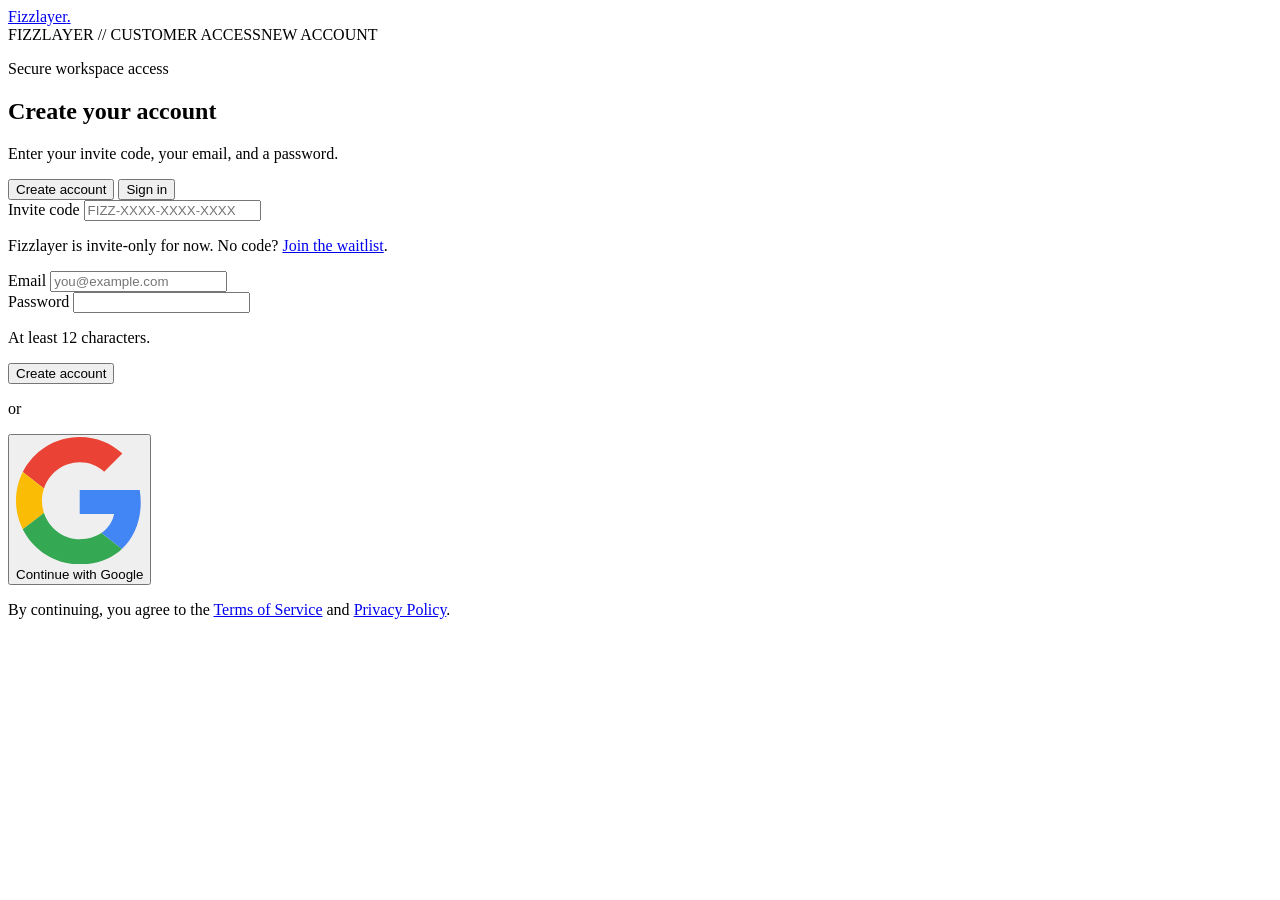
==== public/app.html @ 7a4fb1a0 "Harden Supabase ownership, authentication, and API security" ====
<!doctype html>
<html lang="en">
<head>
  <meta charset="utf-8">
  <meta name="viewport" content="width=device-width, initial-scale=1">
  <meta name="theme-color" content="#0b1722">
  <title>Sign in · Fizzlayer</title>
  <link rel="preconnect" href="https://fonts.googleapis.com">
  <link rel="preconnect" href="https://fonts.gstatic.com" crossorigin>
  <link href="https://fonts.googleapis.com/css2?family=VT323&display=swap" rel="stylesheet">
  <link rel="stylesheet" href="/sky.css">
  <link rel="stylesheet" href="/app.css">
  <link rel="stylesheet" href="/dashboard.css">
  <link rel="stylesheet" href="/voice-clips.css">
  <script src="/sensor-kinds.js" defer></script>
  <script src="/passkey.js" defer></script>
  <script src="/app.js" defer></script>
  <script src="/voice-clips.js" defer></script>
  <script src="/dashboard.js" defer></script>
  <script src="/voice-chat.js" defer></script>
</head>
<body>
  <div class="pixel-sky" aria-hidden="true">
    <span class="shooting-star shooting-star-one"></span>
    <span class="shooting-star shooting-star-two"></span>
    <span class="shooting-star shooting-star-three"></span>
  </div>
  <main class="shell">
    <a class="brand" href="/" aria-label="Fizzlayer home">Fizzlayer<span>.</span></a>
    <section class="panel" id="account-panel" aria-labelledby="auth-title">
      <div class="panel-top"><span>FIZZLAYER // CUSTOMER ACCESS</span><span id="step-label">NEW ACCOUNT</span></div>
      <div id="auth">
        <p class="eyebrow">Secure workspace access</p>
        <h1 id="auth-title">Create your account</h1>
        <p class="intro" id="auth-intro" aria-live="polite">Enter your invite code, your email, and a password.</p>
        <div class="mode-switch" id="mode-switch" role="group" aria-label="Account action">
          <button type="button" id="create-mode" class="selected" aria-pressed="true">Create account</button>
          <button type="button" id="sign-in-mode" aria-pressed="false">Sign in</button>
        </div>
        <form id="account-form" novalidate>
          <div id="invite-wrap">
            <label for="invite">Invite code</label>
            <input id="invite" name="invite" type="text" autocomplete="off" autocapitalize="characters" spellcheck="false" maxlength="32" required placeholder="FIZZ-XXXX-XXXX-XXXX" aria-describedby="invite-help">
            <p class="hint" id="invite-help">Fizzlayer is invite-only for now. No code? <a href="/">Join the waitlist</a>.</p>
          </div>
          <div id="email-wrap">
            <label for="email">Email</label>
            <input id="email" name="email" type="email" inputmode="email" autocomplete="email" autocapitalize="none" spellcheck="false" maxlength="254" required placeholder="you@example.com">
          </div>
          <div id="password-wrap">
            <label for="password">Password</label>
            <input id="password" name="password" type="password" autocomplete="new-password" minlength="12" maxlength="72" required aria-describedby="password-help">
            <p class="hint" id="password-help">At least 12 characters.</p>
          </div>
          <p class="error" id="form-error" role="alert" hidden></p>
          <div class="actions" id="form-actions">
            <button class="text-button" type="button" id="forgot" hidden>Forgot password?</button>
            <button class="primary" type="submit" id="continue">Create account</button>
          </div>
        </form>
        <div class="email-sent" id="email-sent" hidden>
          <button class="secondary" type="button" id="resend">Resend email</button>
          <button class="text-button" type="button" id="back-to-sign-in">Back to sign in</button>
        </div>
        <div class="oauth" id="oauth">
          <p class="oauth-divider"><span>or</span></p>
          <button class="secondary google-button" type="button" id="google"><span class="google-logo" aria-hidden="true"><svg viewBox="0 0 48 48" xmlns="http://www.w3.org/2000/svg"><path fill="#EA4335" d="M24 9.5c3.54 0 6.71 1.22 9.21 3.6l6.85-6.85C35.9 2.38 30.47 0 24 0 14.62 0 6.51 5.38 2.56 13.22l7.98 6.19C12.43 13.72 17.74 9.5 24 9.5z"/><path fill="#4285F4" d="M46.98 24.55c0-1.57-.15-3.09-.38-4.55H24v9.02h12.94c-.58 2.96-2.26 5.48-4.78 7.18l7.73 6c4.51-4.18 7.09-10.36 7.09-17.65z"/><path fill="#FBBC05" d="M10.53 28.59c-.48-1.45-.76-2.99-.76-4.59s.27-3.14.76-4.59l-7.98-6.19C.92 16.46 0 20.12 0 24c0 3.88.92 7.54 2.56 10.78l7.97-6.19z"/><path fill="#34A853" d="M24 48c6.48 0 11.93-2.13 15.89-5.81l-7.73-6c-2.15 1.45-4.92 2.3-8.16 2.3-6.26 0-11.57-4.22-13.47-9.91l-7.98 6.19C6.51 42.62 14.62 48 24 48z"/></svg></span><span id="google-label">Continue with Google</span></button>
          <button class="secondary passkey-button" type="button" id="passkey" hidden>Sign in with a passkey</button>
        </div>
        <p class="legal-note">By continuing, you agree to the <a href="/terms.html">Terms of Service</a> and <a href="/privacy.html">Privacy Policy</a>.</p>
      </div>
    </section>
    <section class="setup-screen" id="setup" aria-labelledby="setup-title" hidden>
      <header class="setup-bar">
        <span>FIZZLAYER // SENSOR SETUP</span>
        <div class="setup-account"><span id="setup-username"></span><button class="setup-sign-out" id="sign-out" type="button">Sign out</button></div>
      </header>
      <div class="agent-guide">
        <div class="agent-stage" aria-hidden="true">
          <div class="agent-halo"></div>
          <img class="agent-mascot" src="/fizz-agent.svg" alt="">
        </div>
        <p>YOUR AGENT // FIZZ</p>
      </div>
      <p class="setup-intro" id="setup-loading" role="status" hidden>Loading your setup...</p>
      <div id="sensor-question">
        <p class="setup-eyebrow">01 / GIVE FIZZ ITS SENSES</p>
        <h1 class="setup-title" id="setup-title" tabindex="-1">What type of sensors do you want to give Fizz?</h1>
        <p class="setup-intro">Choose any sensors you want. Tap a selected card to remove it.</p>
        <div class="sensor-grid" role="group" aria-label="Sensor types">
          <button class="sensor-card" type="button" data-kind="water"></button>
          <button class="sensor-card" type="button" data-kind="gas"></button>
          <button class="sensor-card" type="button" data-kind="radio"></button>
          <button class="sensor-card" type="button" data-kind="temperature"></button>
          <button class="sensor-card" type="button" data-kind="pressure"></button>
          <button class="sensor-card" type="button" data-kind="humidity"></button>
          <button class="sensor-card" type="button" data-kind="sound"></button>
          <button class="sensor-card" type="button" data-kind="phone"></button>
          <button class="sensor-card" type="button" data-kind="custom"></button>
        </div>
        <p class="selection-status" id="selection-status" role="status" aria-live="polite">No sensors selected yet</p>
        <button class="primary setup-start" id="setup-start" type="button" disabled>Start with sample data <span aria-hidden="true">→</span></button>
        <p class="selection-note">Your choices save automatically. Fizz will help you connect real sensors later.</p>
      </div>
      <p class="setup-error" id="setup-error" role="alert" hidden></p>
      <button class="secondary setup-retry" id="setup-retry" type="button" hidden>Try again</button>
    </section>
    <section class="dashboard" id="dashboard" aria-labelledby="dashboard-title" hidden>
      <header class="dashboard-bar"><a class="dashboard-logo" href="/">Fizzlayer<span>.</span></a><nav aria-label="Workspace"><a class="active" href="/app.html">Overview</a><a href="/sensors.html">Sensors</a><a href="/agents.html">Agents</a><a href="/settings.html">Settings</a></nav><div class="dashboard-account"><span id="dashboard-username"></span><button type="button" id="dashboard-sign-out">Sign out</button></div></header>
      <div class="dashboard-heading"><div><p class="setup-eyebrow">YOUR PHYSICAL WORLD, LIVE</p><h1 id="dashboard-title">Fizz is listening.</h1><p id="dashboard-subtitle">Your sensors are ready.</p></div><img src="/fizz-agent.svg" alt="" aria-hidden="true"></div>
      <div class="dashboard-grid">
        <div class="dashboard-main"><section class="dash-panel" aria-labelledby="live-title"><div class="section-heading"><div><p class="setup-eyebrow">01 / LIVE SIGNALS</p><h2 id="live-title">Sensors</h2></div><a href="/sensors.html">Manage sensors →</a></div><div class="live-sensors" id="live-sensors"></div><p class="dashboard-empty" id="live-empty" hidden>No sensors yet. <a href="/sensors.html">Add one</a> to start.</p></section>
          <section class="dash-panel voice-clips-panel" id="voice-clips-panel" aria-labelledby="voice-clips-title" hidden>
            <div class="section-heading"><div><p class="setup-eyebrow">VOICE FROM YOUR PHONE</p><h2 id="voice-clips-title">Voice clips</h2></div></div>
            <p class="voice-clips-status" id="voice-clips-status" role="status"></p>
            <div class="voice-clips-list" id="voice-clips-list"></div>
          </section>
          <section class="dash-panel alerts-panel" aria-labelledby="alerts-title"><div class="section-heading"><div><p class="setup-eyebrow">02 / WATCH LIST</p><h2 id="alerts-title">Alerts</h2></div><p class="alert-summary" id="alert-summary"></p></div><div id="dashboard-alerts" class="alert-list"></div><form id="quick-alert" class="quick-alert"><label for="alert-sensor">Create a threshold alert</label><div class="quick-alert-fields"><select id="alert-sensor" required aria-label="Sensor"></select><input id="alert-metric" required placeholder="Metric e.g. temperature_c" aria-label="Metric"><select id="alert-operator" aria-label="Condition"><option value="gt">above</option><option value="gte">at or above</option><option value="lt">below</option><option value="lte">at or below</option></select><input id="alert-threshold" type="number" step="any" required placeholder="Value" aria-label="Threshold"><input id="alert-unit" placeholder="Unit (optional)" aria-label="Unit"><button type="submit" class="primary">Add alert</button></div><div class="quick-alert-notify"><label for="alert-notify">Also reach me by</label><select id="alert-notify"><option value="none">Dashboard only</option><option value="call">Phone call</option></select><input id="alert-phone" type="tel" inputmode="tel" autocomplete="tel" placeholder="US phone e.g. (415) 555-0123" aria-label="US phone number" hidden></div><p class="form-message" id="alert-message" role="status"></p></form></section></div>
        <section class="dash-panel chat-panel" aria-labelledby="chat-title"><div class="section-heading"><div><p class="setup-eyebrow">03 / TALK TO FIZZ</p><h2 id="chat-title">Ask your agent</h2></div><svg class="chat-avatar" viewBox="0 0 80 80" xmlns="http://www.w3.org/2000/svg" aria-hidden="true" shape-rendering="crispEdges"><g class="tentacle-left" fill="#599cb5"><path d="M22 52h10v10h-3v8h-8v-5h-3v-6h4z"/><path d="M43 54h9v11h-3v6h-8v-5h-3v-7h5z"/></g><g class="tentacle-right" fill="#80d7e9"><path d="M32 55h9v9h-3v8h-8v-6h-3v-7h5z"/><path d="M53 52h8v8h-3v9h-8v-6h-3v-7h6z"/></g><path fill="#387991" d="M24 10h32v3h8v5h5v8h3v23h-3v7h-5v5h-8v3H24v-3h-8v-5h-5v-7H8V26h3v-8h5v-5h8z"/><path fill="#a9eaf7" d="M24 13h32v3h8v5h4v8h3v17h-3v8h-5v5h-8v3H25v-3h-8v-5h-5v-8H9V29h3v-8h5v-5h7z"/><path fill="#d8f9ff" d="M24 16h25v3H22v3h-5v5h-4v13h-1V29h3v-8h6v-3h3z"/><path fill="#82d4e9" d="M61 25h5v6h3v15h-3v7h-5v5h-8v3H30v-3h23v-3h8v-5h4v-8h2V31h-6z"/><path class="fizz-eyes" fill="#153849" d="M25 37h8v9h-8zm23 0h8v9h-8z"/></svg></div><div class="chat-messages" id="chat-messages" aria-live="polite"><div class="chat-message agent"><span>FIZZ</span><p>Hi! Ask me what your sensors are seeing, or tell me what you want to watch for.</p></div></div><form id="chat-form" class="chat-compose"><label class="visually-hidden" for="chat-input">Message Fizz</label><input id="chat-input" placeholder="Ask a question or tell Fizz to add an alert..." autocomplete="off" maxlength="1000" required><button type="submit" class="primary" aria-label="Send message">↗</button></form><div class="chat-voice"><button id="chat-voice-toggle" class="secondary" type="button" aria-pressed="false" aria-describedby="chat-voice-status" disabled>Talk to Fizz</button><p id="chat-voice-status" class="chat-voice-status" role="status"></p><audio id="chat-voice-audio" controls preload="none" aria-label="Fizz’s spoken reply" hidden></audio></div><p class="form-message" id="chat-error" role="alert"></p></section>
      </div>
    </section>
  </main>
</body>
</html>
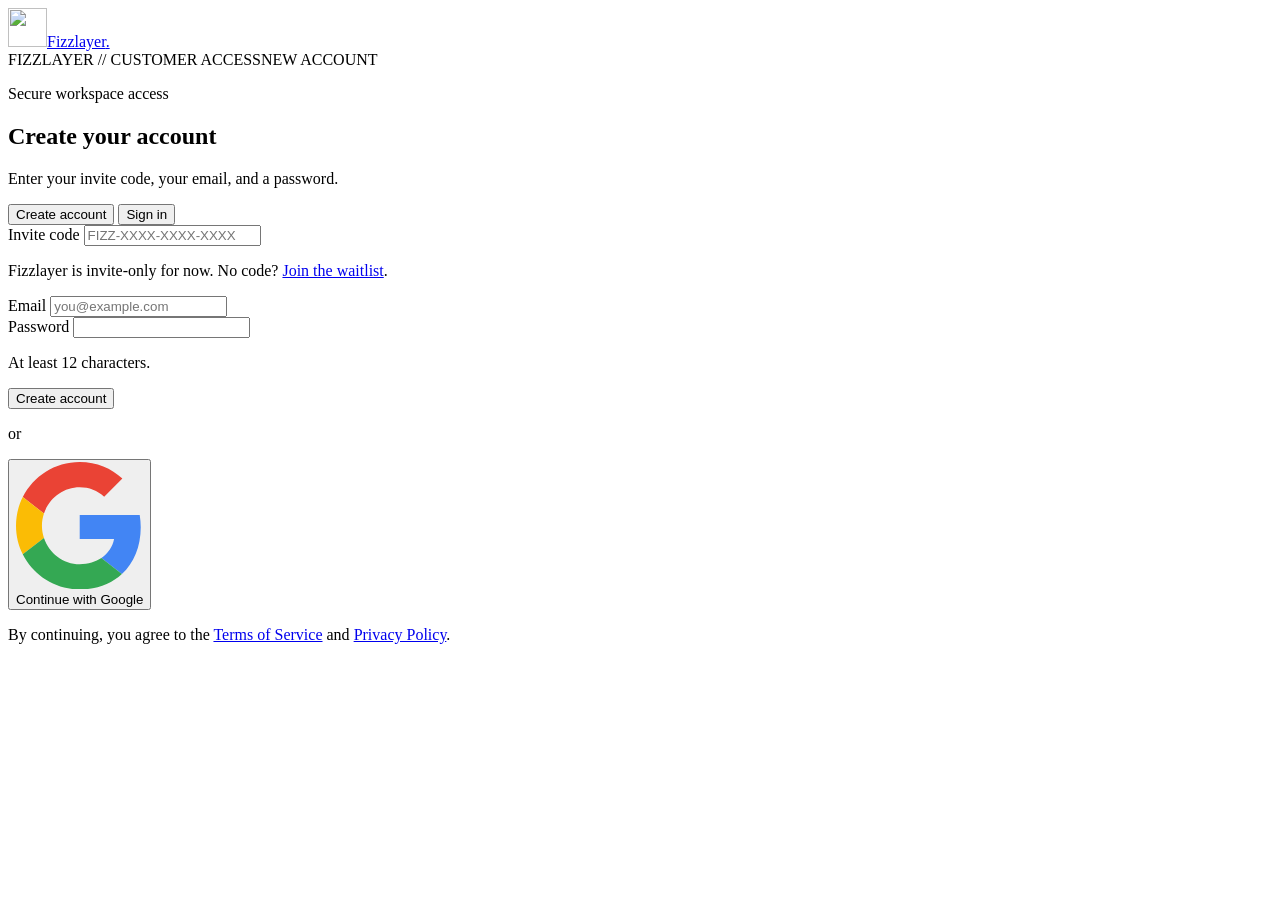
==== commit 306d4403: "Refresh Fizzlayer website and demo assets" ====
--- a/public/app.html
+++ b/public/app.html
@@ -3,12 +3,13 @@
 <head>
   <meta charset="utf-8">
   <meta name="viewport" content="width=device-width, initial-scale=1">
-  <meta name="theme-color" content="#0b1722">
-  <title>Sign in · Fizzlayer</title>
+  <meta name="theme-color" content="#f6f9fb">
+  <title>Your workspace · Fizzlayer</title>
+  <link rel="icon" href="/fizz-agent.svg" type="image/svg+xml">
   <link rel="preconnect" href="https://fonts.googleapis.com">
   <link rel="preconnect" href="https://fonts.gstatic.com" crossorigin>
-  <link href="https://fonts.googleapis.com/css2?family=VT323&display=swap" rel="stylesheet">
-  <link rel="stylesheet" href="/sky.css">
+  <link rel="stylesheet" href="/design.css">
+
   <link rel="stylesheet" href="/app.css">
   <link rel="stylesheet" href="/dashboard.css">
   <link rel="stylesheet" href="/voice-clips.css">
@@ -18,15 +19,11 @@
   <script src="/voice-clips.js" defer></script>
   <script src="/dashboard.js" defer></script>
   <script src="/voice-chat.js" defer></script>
+  <link rel="stylesheet" href="/workspace.css">
 </head>
 <body>
-  <div class="pixel-sky" aria-hidden="true">
-    <span class="shooting-star shooting-star-one"></span>
-    <span class="shooting-star shooting-star-two"></span>
-    <span class="shooting-star shooting-star-three"></span>
-  </div>
   <main class="shell">
-    <a class="brand" href="/" aria-label="Fizzlayer home">Fizzlayer<span>.</span></a>
+    <a class="brand" href="/" aria-label="Fizzlayer home"><img src="/fizz-agent.svg" alt="" width="39" height="39">Fizzlayer<span>.</span></a>
     <section class="panel" id="account-panel" aria-labelledby="auth-title">
       <div class="panel-top"><span>FIZZLAYER // CUSTOMER ACCESS</span><span id="step-label">NEW ACCOUNT</span></div>
       <div id="auth">
@@ -106,17 +103,29 @@
       <button class="secondary setup-retry" id="setup-retry" type="button" hidden>Try again</button>
     </section>
     <section class="dashboard" id="dashboard" aria-labelledby="dashboard-title" hidden>
-      <header class="dashboard-bar"><a class="dashboard-logo" href="/">Fizzlayer<span>.</span></a><nav aria-label="Workspace"><a class="active" href="/app.html">Overview</a><a href="/sensors.html">Sensors</a><a href="/agents.html">Agents</a><a href="/settings.html">Settings</a></nav><div class="dashboard-account"><span id="dashboard-username"></span><button type="button" id="dashboard-sign-out">Sign out</button></div></header>
-      <div class="dashboard-heading"><div><p class="setup-eyebrow">YOUR PHYSICAL WORLD, LIVE</p><h1 id="dashboard-title">Fizz is listening.</h1><p id="dashboard-subtitle">Your sensors are ready.</p></div><img src="/fizz-agent.svg" alt="" aria-hidden="true"></div>
+      <a class="skip-link" href="#workspace-content">Skip to content</a>
+      <header class="dashboard-bar">
+        <a class="dashboard-logo" href="/" aria-label="Fizzlayer home"><img src="/fizz-agent.svg" alt="" width="32" height="32">Fizzlayer<span>.</span></a>
+        <div class="workspace-switch"><span class="workspace-monogram" aria-hidden="true">F</span><div>Personal workspace<small>Fizzlayer early access</small></div></div>
+        <p class="sidebar-label">WORKSPACE</p>
+        <nav aria-label="Workspace"><a class="active" href="/app.html" aria-current="page"><svg class="ui-icon" viewBox="0 0 24 24" aria-hidden="true"><rect x="3" y="3" width="7" height="7" rx="1"/><rect x="14" y="3" width="7" height="7" rx="1"/><rect x="3" y="14" width="7" height="7" rx="1"/><rect x="14" y="14" width="7" height="7" rx="1"/></svg>Overview</a><a href="/sensors.html"><svg class="ui-icon" viewBox="0 0 24 24" aria-hidden="true"><path d="M4 8a11 11 0 0 1 16 0M7 11a7 7 0 0 1 10 0M10 14a3 3 0 0 1 4 0"/><circle cx="12" cy="18" r="1"/></svg>Sensors</a><a href="/agents.html"><svg class="ui-icon" viewBox="0 0 24 24" aria-hidden="true"><rect x="4" y="7" width="16" height="13" rx="3"/><path d="M12 3v4M1 12h3m16 0h3M8 12h.01M16 12h.01M9 16h6"/></svg>Agents</a><a href="/settings.html"><svg class="ui-icon" viewBox="0 0 24 24" aria-hidden="true"><path d="m9 3-1 3-3 1 1 3-2 2 2 2-1 3 3 1 1 3h6l1-3 3-1-1-3 2-2-2-2 1-3-3-1-1-3z"/><circle cx="12" cy="12" r="3"/></svg>Settings</a></nav>
+        <div class="sidebar-guide"><img src="/fizz-agent.svg" alt="" width="39" height="39"><strong>Your world has a sidekick.</strong><p>Connect your first device and let Fizz make sense of the signals.</p><a href="/#connect">Explore the platform <span aria-hidden="true">↗</span></a></div>
+        <div class="dashboard-account"><span class="account-avatar" aria-hidden="true">◈</span><span id="dashboard-username"></span><button type="button" id="dashboard-sign-out">Sign out</button></div>
+      </header>
+      <div class="workspace-content" id="workspace-content" tabindex="-1"><div class="workspace-topbar"><div class="workspace-breadcrumb">Workspace <span aria-hidden="true">/</span> <strong>Overview</strong></div><span><span class="status-dot" aria-hidden="true"></span> Personal workspace</span></div>
+      <div class="dashboard-heading"><div><p class="setup-eyebrow">YOUR PHYSICAL WORLD, IN FOCUS</p><h1 id="dashboard-title">Your world, at a glance.</h1><p id="dashboard-subtitle" role="status">Connecting to your sensors…</p></div><div class="heading-actions"><button class="secondary" type="button" id="dashboard-refresh"><svg class="ui-icon" viewBox="0 0 24 24" aria-hidden="true"><path d="M20 7v5h-5M4 17v-5h5"/><path d="M6 6a8 8 0 0 1 13 3M5 15a8 8 0 0 0 13 3"/></svg> Refresh</button><a class="primary" href="/sensors.html"><svg class="ui-icon" viewBox="0 0 24 24" aria-hidden="true"><path d="M12 5v14M5 12h14"/></svg> Add sensor</a></div></div>
+      <div class="stats-grid" aria-label="Workspace summary"><div class="stat-card"><div class="stat-top"><span>Total sensors</span><svg class="ui-icon" viewBox="0 0 24 24" aria-hidden="true"><path d="M4 8a11 11 0 0 1 16 0M7 11a7 7 0 0 1 10 0M10 14a3 3 0 0 1 4 0"/><circle cx="12" cy="18" r="1"/></svg></div><strong id="total-sensors">—</strong><p>In your workspace</p></div><div class="stat-card"><div class="stat-top"><span>Live devices</span><svg class="ui-icon" viewBox="0 0 24 24" aria-hidden="true"><rect x="3" y="3" width="7" height="7" rx="1"/><rect x="14" y="3" width="7" height="7" rx="1"/><rect x="3" y="14" width="7" height="7" rx="1"/><rect x="14" y="14" width="7" height="7" rx="1"/></svg></div><strong id="live-devices">—</strong><p>API & phone sensors</p></div><div class="stat-card"><div class="stat-top"><span>Sample sensors</span><svg class="ui-icon" viewBox="0 0 24 24" aria-hidden="true"><path d="M9 3h6M10 3v6l-6 10a1 1 0 0 0 1 2h14a1 1 0 0 0 1-2L14 9V3M8 14h8"/></svg></div><strong id="sample-sensors">—</strong><p>Simulated streams</p></div><div class="stat-card"><div class="stat-top"><span>Active alerts</span><svg class="ui-icon" viewBox="0 0 24 24" aria-hidden="true"><path d="M10 4 2 18a1 1 0 0 0 1 2h18a1 1 0 0 0 1-2L14 4a2 2 0 0 0-4 0zM12 9v4m0 3h.01"/></svg></div><strong id="active-alerts">—</strong><p>Enabled rules</p></div></div><p class="sample-notice" id="sample-notice" hidden><svg class="ui-icon" viewBox="0 0 24 24" aria-hidden="true"><circle cx="12" cy="12" r="9"/><path d="M12 11v6m0-10h.01"/></svg><span>Your workspace includes sample data. Simulated sensors are labeled.</span><a href="/sensors.html">Connect a device →</a></p>
       <div class="dashboard-grid">
-        <div class="dashboard-main"><section class="dash-panel" aria-labelledby="live-title"><div class="section-heading"><div><p class="setup-eyebrow">01 / LIVE SIGNALS</p><h2 id="live-title">Sensors</h2></div><a href="/sensors.html">Manage sensors →</a></div><div class="live-sensors" id="live-sensors"></div><p class="dashboard-empty" id="live-empty" hidden>No sensors yet. <a href="/sensors.html">Add one</a> to start.</p></section>
+        <div class="dashboard-main"><section class="dash-panel" aria-labelledby="live-title"><div class="section-heading"><div><p class="setup-eyebrow">CONNECTED ENVIRONMENT</p><h2 id="live-title">Sensor activity</h2></div><a href="/sensors.html">Manage sensors ↗</a></div><div class="sensor-toolbar"><div class="sensor-filters" role="group" aria-label="Filter sensors"><button type="button" data-sensor-filter="all" aria-pressed="true">All sensors</button><button type="button" data-sensor-filter="live" aria-pressed="false">Live devices</button><button type="button" data-sensor-filter="sample" aria-pressed="false">Sample data</button></div><span class="live-caption"><span class="status-dot" aria-hidden="true"></span> AUTO-REFRESH · 5S</span></div><div class="live-sensors" id="live-sensors"></div><p class="dashboard-empty" id="live-empty" hidden>No sensors yet. <a href="/sensors.html">Add one</a> to start.</p><p class="dashboard-empty" id="filter-empty" hidden>No sensors match this filter.</p><p class="trend-note">Trends show readings received while this workspace is open.</p></section>
           <section class="dash-panel voice-clips-panel" id="voice-clips-panel" aria-labelledby="voice-clips-title" hidden>
             <div class="section-heading"><div><p class="setup-eyebrow">VOICE FROM YOUR PHONE</p><h2 id="voice-clips-title">Voice clips</h2></div></div>
             <p class="voice-clips-status" id="voice-clips-status" role="status"></p>
             <div class="voice-clips-list" id="voice-clips-list"></div>
           </section>
-          <section class="dash-panel alerts-panel" aria-labelledby="alerts-title"><div class="section-heading"><div><p class="setup-eyebrow">02 / WATCH LIST</p><h2 id="alerts-title">Alerts</h2></div><p class="alert-summary" id="alert-summary"></p></div><div id="dashboard-alerts" class="alert-list"></div><form id="quick-alert" class="quick-alert"><label for="alert-sensor">Create a threshold alert</label><div class="quick-alert-fields"><select id="alert-sensor" required aria-label="Sensor"></select><input id="alert-metric" required placeholder="Metric e.g. temperature_c" aria-label="Metric"><select id="alert-operator" aria-label="Condition"><option value="gt">above</option><option value="gte">at or above</option><option value="lt">below</option><option value="lte">at or below</option></select><input id="alert-threshold" type="number" step="any" required placeholder="Value" aria-label="Threshold"><input id="alert-unit" placeholder="Unit (optional)" aria-label="Unit"><button type="submit" class="primary">Add alert</button></div><div class="quick-alert-notify"><label for="alert-notify">Also reach me by</label><select id="alert-notify"><option value="none">Dashboard only</option><option value="call">Phone call</option></select><input id="alert-phone" type="tel" inputmode="tel" autocomplete="tel" placeholder="US phone e.g. (415) 555-0123" aria-label="US phone number" hidden></div><p class="form-message" id="alert-message" role="status"></p></form></section></div>
-        <section class="dash-panel chat-panel" aria-labelledby="chat-title"><div class="section-heading"><div><p class="setup-eyebrow">03 / TALK TO FIZZ</p><h2 id="chat-title">Ask your agent</h2></div><svg class="chat-avatar" viewBox="0 0 80 80" xmlns="http://www.w3.org/2000/svg" aria-hidden="true" shape-rendering="crispEdges"><g class="tentacle-left" fill="#599cb5"><path d="M22 52h10v10h-3v8h-8v-5h-3v-6h4z"/><path d="M43 54h9v11h-3v6h-8v-5h-3v-7h5z"/></g><g class="tentacle-right" fill="#80d7e9"><path d="M32 55h9v9h-3v8h-8v-6h-3v-7h5z"/><path d="M53 52h8v8h-3v9h-8v-6h-3v-7h6z"/></g><path fill="#387991" d="M24 10h32v3h8v5h5v8h3v23h-3v7h-5v5h-8v3H24v-3h-8v-5h-5v-7H8V26h3v-8h5v-5h8z"/><path fill="#a9eaf7" d="M24 13h32v3h8v5h4v8h3v17h-3v8h-5v5h-8v3H25v-3h-8v-5h-5v-8H9V29h3v-8h5v-5h7z"/><path fill="#d8f9ff" d="M24 16h25v3H22v3h-5v5h-4v13h-1V29h3v-8h6v-3h3z"/><path fill="#82d4e9" d="M61 25h5v6h3v15h-3v7h-5v5h-8v3H30v-3h23v-3h8v-5h4v-8h2V31h-6z"/><path class="fizz-eyes" fill="#153849" d="M25 37h8v9h-8zm23 0h8v9h-8z"/></svg></div><div class="chat-messages" id="chat-messages" aria-live="polite"><div class="chat-message agent"><span>FIZZ</span><p>Hi! Ask me what your sensors are seeing, or tell me what you want to watch for.</p></div></div><form id="chat-form" class="chat-compose"><label class="visually-hidden" for="chat-input">Message Fizz</label><input id="chat-input" placeholder="Ask a question or tell Fizz to add an alert..." autocomplete="off" maxlength="1000" required><button type="submit" class="primary" aria-label="Send message">↗</button></form><div class="chat-voice"><button id="chat-voice-toggle" class="secondary" type="button" aria-pressed="false" aria-describedby="chat-voice-status" disabled>Talk to Fizz</button><p id="chat-voice-status" class="chat-voice-status" role="status"></p><audio id="chat-voice-audio" controls preload="none" aria-label="Fizz’s spoken reply" hidden></audio></div><p class="form-message" id="chat-error" role="alert"></p></section>
+          <section class="dash-panel alerts-panel" aria-labelledby="alerts-title"><div class="section-heading"><div><p class="setup-eyebrow">YOUR WATCH LIST</p><h2 id="alerts-title">Alerts & activity</h2></div><p class="alert-summary" id="alert-summary"></p></div><div id="dashboard-alerts" class="alert-list"></div><details class="alert-builder"><summary>Create a threshold alert</summary><form id="quick-alert" class="quick-alert"><label for="alert-sensor">Create a threshold alert</label><div class="quick-alert-fields"><select id="alert-sensor" required aria-label="Sensor"></select><input id="alert-metric" required placeholder="Metric e.g. temperature_c" aria-label="Metric"><select id="alert-operator" aria-label="Condition"><option value="gt">above</option><option value="gte">at or above</option><option value="lt">below</option><option value="lte">at or below</option></select><input id="alert-threshold" type="number" step="any" required placeholder="Value" aria-label="Threshold"><input id="alert-unit" placeholder="Unit (optional)" aria-label="Unit"><button type="submit" class="primary">Add alert</button></div><div class="quick-alert-notify"><label for="alert-notify">Also reach me by</label><select id="alert-notify"><option value="none">Dashboard only</option><option value="call">Phone call</option></select><input id="alert-phone" type="tel" inputmode="tel" autocomplete="tel" placeholder="US phone e.g. (415) 555-0123" aria-label="US phone number" hidden></div><p class="form-message" id="alert-message" role="status"></p></form></details></section></div>
+        <section class="dash-panel chat-panel" aria-labelledby="chat-title"><div class="section-heading"><div><p class="setup-eyebrow">YOUR AI SIDEKICK</p><h2 id="chat-title">Ask Fizz</h2><div class="agent-availability">Grounded in your sensor data</div></div><svg class="chat-avatar" viewBox="0 0 80 80" xmlns="http://www.w3.org/2000/svg" aria-hidden="true" shape-rendering="crispEdges"><g class="tentacle-left" fill="#599cb5"><path d="M22 52h10v10h-3v8h-8v-5h-3v-6h4z"/><path d="M43 54h9v11h-3v6h-8v-5h-3v-7h5z"/></g><g class="tentacle-right" fill="#80d7e9"><path d="M32 55h9v9h-3v8h-8v-6h-3v-7h5z"/><path d="M53 52h8v8h-3v9h-8v-6h-3v-7h6z"/></g><path fill="#387991" d="M24 10h32v3h8v5h5v8h3v23h-3v7h-5v5h-8v3H24v-3h-8v-5h-5v-7H8V26h3v-8h5v-5h8z"/><path fill="#a9eaf7" d="M24 13h32v3h8v5h4v8h3v17h-3v8h-5v5h-8v3H25v-3h-8v-5h-5v-8H9V29h3v-8h5v-5h7z"/><path fill="#d8f9ff" d="M24 16h25v3H22v3h-5v5h-4v13h-1V29h3v-8h6v-3h3z"/><path fill="#82d4e9" d="M61 25h5v6h3v15h-3v7h-5v5h-8v3H30v-3h23v-3h8v-5h4v-8h2V31h-6z"/><path class="fizz-eyes" fill="#153849" d="M25 37h8v9h-8zm23 0h8v9h-8z"/></svg></div><div class="chat-messages" id="chat-messages" aria-live="polite"><div class="chat-message agent"><span>FIZZ</span><p>Hi, I’m Fizz. I can help you understand your sensors and keep an eye on what matters. What would you like to know?</p></div></div><div class="chat-prompts" aria-label="Suggested questions"><button type="button" data-chat-prompt="Give me a summary of my sensor readings.">Summarize my sensors ↗</button><button type="button" data-chat-prompt="What alerts are currently active?">What’s on my watch list? ↗</button></div><form id="chat-form" class="chat-compose"><label class="visually-hidden" for="chat-input">Message Fizz</label><input id="chat-input" placeholder="Ask about your physical world…" autocomplete="off" maxlength="1000" required><button type="submit" class="primary" aria-label="Send message">↗</button></form><div class="chat-voice"><button id="chat-voice-toggle" class="secondary" type="button" aria-pressed="false" aria-describedby="chat-voice-status" disabled>Talk to Fizz</button><p id="chat-voice-status" class="chat-voice-status" role="status"></p><audio id="chat-voice-audio" controls preload="none" aria-label="Fizz’s spoken reply" hidden></audio></div><p class="form-message" id="chat-error" role="alert"></p><p class="chat-note"><svg class="ui-icon" viewBox="0 0 24 24" aria-hidden="true"><rect x="5" y="10" width="14" height="11" rx="2"/><path d="M8 10V7a4 4 0 0 1 8 0v3M12 14v3"/></svg> Connected to your Fizzlayer workspace</p></section>
+      </div>
+      <footer class="dashboard-footer"><span>FIZZLAYER / YOUR PHYSICAL AI LAYER</span><span id="dashboard-updated">Waiting for first refresh</span></footer>
       </div>
     </section>
   </main>
